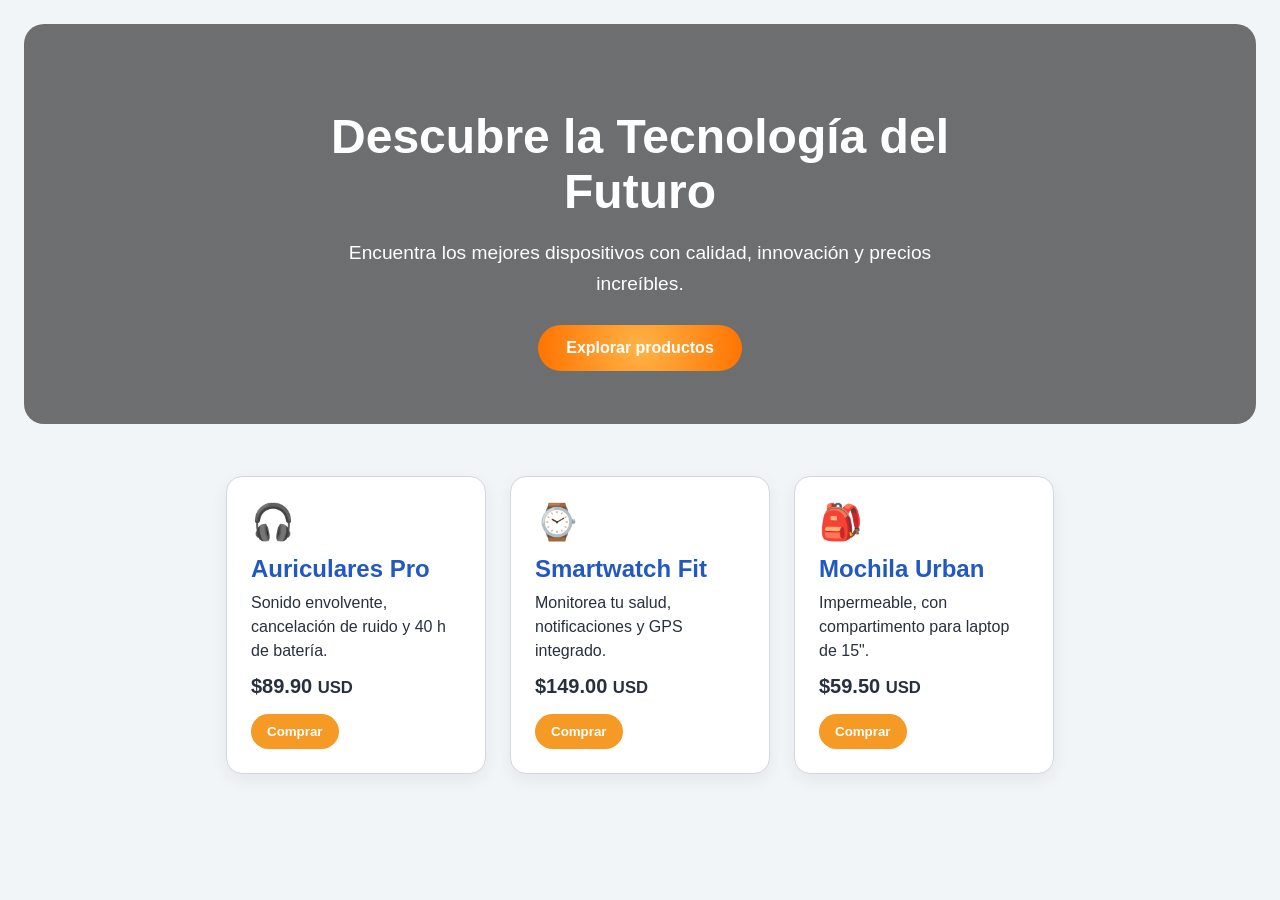
==== carpeta de trabajos/index.html @ 44f4cb5e "lñ" ====
<!DOCTYPE html>
<html lang="es">
<head>
    <meta charset="UTF-8" />
    <meta name="viewport" content="width=device-width, initial-scale=1.0" />
    <title>Tarjetas de Producto</title>
    <link rel="stylesheet" href="stile.css" />
</head>

<body>
<header class="hero">
    <div class="hero-content">
        <h1>Descubre la Tecnología del Futuro</h1>
        <p>
            Encuentra los mejores dispositivos con calidad, innovación y
            precios increíbles.
        </p>

        <a href="#" class="hero-btn">Explorar productos</a>
    </div>
</header>

    <div class="cards-container">

        <!-- ==========================================
        TARJETA 1 – Auriculares Inalámbricos
        ========================================== -->
        <div class="product-card highlight">
            <div class="card-image">🎧</div>
            <h2 class="product-name">Auriculares Pro</h2>
            <p class="product-desc">
                Sonido envolvente, cancelación de ruido y 40 h de batería.
            </p>
            <div class="product-price">
                $89.90 <small>USD</small>
            </div>
            <button class="btn-comprar">Comprar</button>
        </div>

        <!-- ==========================================
        TARJETA 2 – Reloj Inteligente
        ========================================== -->
        <div class="product-card highlight">
            <div class="card-image">⌚</div>
            <h2 class="product-name">Smartwatch Fit</h2>
            <p class="product-desc">
                Monitorea tu salud, notificaciones y GPS integrado.
            </p>
            <div class="product-price">
                $149.00 <small>USD</small>
            </div>
            <button class="btn-comprar">Comprar</button>
        </div>

        <!-- ==========================================
        TARJETA 3 – Mochila Urbana
        ========================================== -->
        <div class="product-card highlight">
            <div class="card-image">🎒</div>
            <h2 class="product-name">Mochila Urban</h2>
            <p class="product-desc">
                Impermeable, con compartimento para laptop de 15&quot;.
            </p>
            <div class="product-price">
                $59.50 <small>USD</small>
            </div>
            <button class="btn-comprar">Comprar</button>
        </div>

    </div>

</body>
</html>
---- carpeta de trabajos/stile.css ----
:root {
    --color-primario: hsl(220, 70%, 45%);
    --color-acento: hsl(34, 90%, 55%);
    --color-texto: hsl(220, 20%, 20%);
    --color-fondo: hsl(210, 25%, 96%);
    --color-borde: hsl(220, 20%, 85%);
}

*,
*::before,
*::after {
    box-sizing: border-box;
}

body {
    margin: 0;
    font-family: Arial, sans-serif;
    background: var(--color-fondo);
    color: var(--color-texto);
    padding: 24px;
}

.cards-container {
    display: flex;
    flex-wrap: wrap;
    justify-content: center;
    align-items: stretch;
}

.product-card {
    background: #ffffff;
    border: 1px solid var(--color-borde);
    border-radius: 16px;
    padding: 24px;
    margin: 12px;
    width: min(100%, 260px);
    box-shadow: 0 6px 18px rgba(0, 0, 0, 0.06);
}

.card-image {
    font-size: 2.2rem;
    margin-bottom: 12px;
}

.product-name {
    color: var(--color-primario);
    margin: 0 0 8px;
}

.product-desc {
    margin: 0 0 12px;
    line-height: 1.5;
}

.product-price {
    font-size: 1.25rem;
    font-weight: bold;
    margin-bottom: 16px;
}

.btn-comprar {
    background-color: var(--color-acento);
    color: #ffffff;
    border: none;
    border-radius: 999px;
    padding: 10px 16px;
    cursor: pointer;
    font-weight: 600;
}

.btn-comprar:hover {
    opacity: 0.92;
}

/* ===========================
   HERO
=========================== */

.hero{
    height: 400px;
    background:
        linear-gradient(rgba(0,0,0,.55), rgba(0,0,0,.55)),
        url("https://images.unsplash.com/photo-1518770660439-4636190af475?auto=format&fit=crop&w=1600&q=80");
    background-size: cover;
    background-position: center;
    border-radius: 20px;
    display:flex;
    justify-content:center;
    align-items:center;
    text-align:center;
    margin-bottom:40px;
    color:#fff;
}

.hero-content{
    max-width:700px;
    padding:20px;
}

.hero h1{
    font-size:3rem;
    margin-bottom:15px;
}

.hero p{
    font-size:1.2rem;
    margin-bottom:25px;
    line-height:1.6;
}

.hero-btn{
    display:inline-block;
    text-decoration:none;
    color:#fff;
    padding:14px 28px;
    border-radius:50px;
    font-weight:bold;
    background: radial-gradient(circle, #ffb347 0%, #ff7300 100%);
    transition:.3s;
}

.hero-btn:hover{
    transform:scale(1.08);
    box-shadow:0 8px 20px rgba(0,0,0,.3);
}
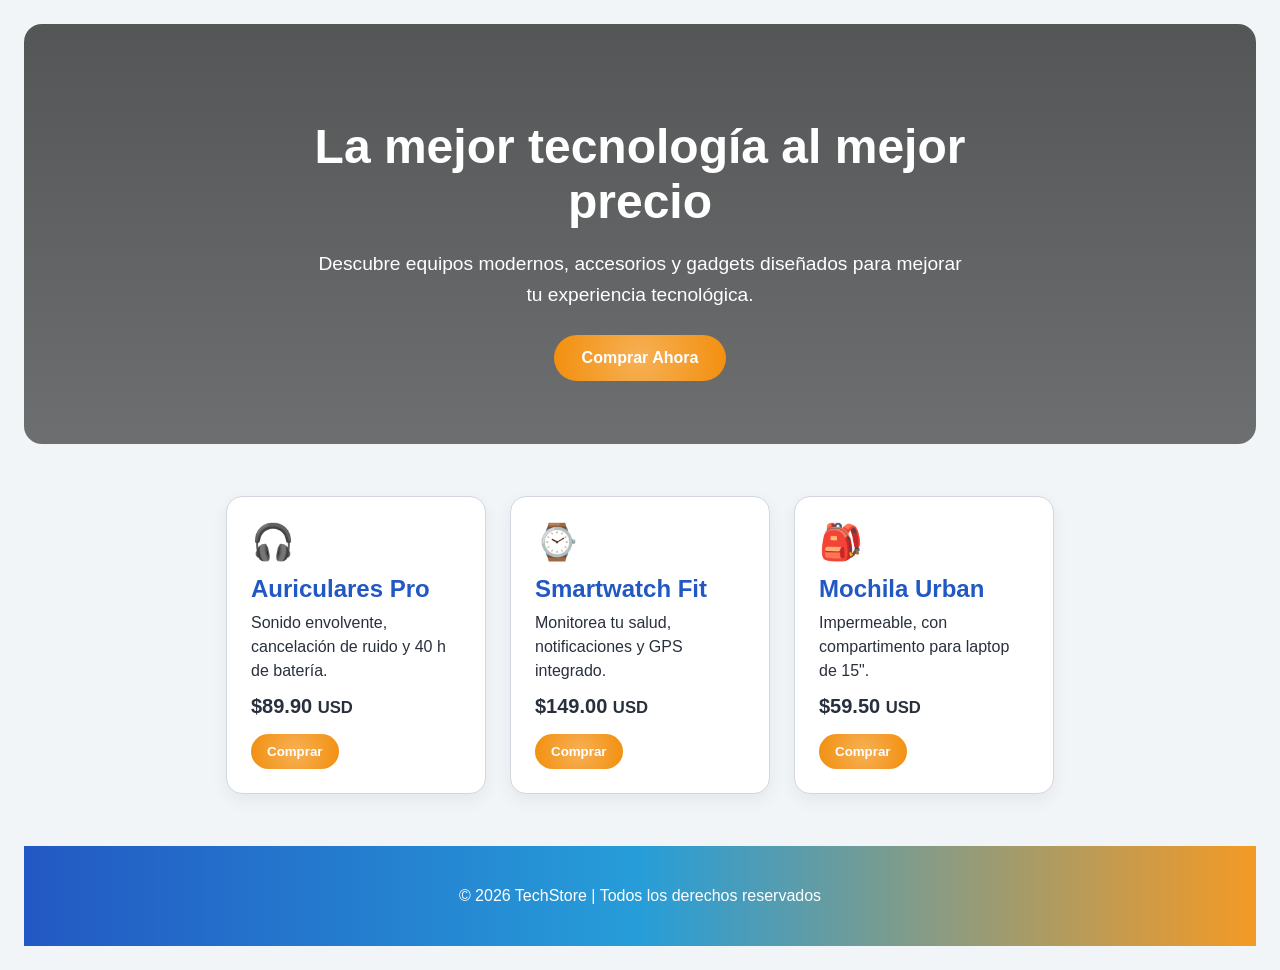
==== commit 04422a3c: "xfvsf adff" ====
--- a/carpeta de trabajos/index.html
+++ b/carpeta de trabajos/index.html
@@ -9,15 +9,22 @@
 
 <body>
 <header class="hero">
+
     <div class="hero-content">
-        <h1>Descubre la Tecnología del Futuro</h1>
+
+        <h1>La mejor tecnología al mejor precio</h1>
+
         <p>
-            Encuentra los mejores dispositivos con calidad, innovación y
-            precios increíbles.
+            Descubre equipos modernos, accesorios y gadgets diseñados para
+            mejorar tu experiencia tecnológica.
         </p>
 
-        <a href="#" class="hero-btn">Explorar productos</a>
+        <a href="#" class="hero-btn">
+            Comprar Ahora
+        </a>
+
     </div>
+
 </header>
 
     <div class="cards-container">
@@ -69,5 +76,13 @@
 
     </div>
 
+<footer>
+
+    <p>
+        © 2026 TechStore | Todos los derechos reservados
+    </p>
+
+</footer>
+
 </body>
 </html>
--- a/carpeta de trabajos/stile.css
+++ b/carpeta de trabajos/stile.css
@@ -123,3 +123,131 @@
     transform:scale(1.08);
     box-shadow:0 8px 20px rgba(0,0,0,.3);
 }
+
+/*==========================
+ HERO
+==========================*/
+
+.hero{
+
+    height:420px;
+
+    background-image:
+        linear-gradient(
+            rgba(0,0,0,.65),
+            rgba(0,0,0,.55)
+        ),
+        url("https://picsum.photos/1200/400");
+
+    background-size:cover;
+    background-position:center;
+
+    display:flex;
+    justify-content:center;
+    align-items:center;
+
+    text-align:center;
+
+    color:white;
+
+    border-radius:18px;
+
+    margin-bottom:40px;
+
+}
+
+.hero-content{
+
+    max-width:700px;
+    padding:20px;
+
+}
+
+.hero h1{
+
+    font-size:3rem;
+    margin-bottom:20px;
+
+}
+
+.hero p{
+
+    font-size:1.2rem;
+    line-height:1.6;
+    margin-bottom:25px;
+
+}
+
+/*==========================
+ BOTON HERO
+==========================*/
+
+.hero-btn{
+
+    text-decoration:none;
+
+    color:white;
+
+    padding:14px 28px;
+
+    border-radius:50px;
+
+    background:
+        radial-gradient(
+            circle,
+            hsl(34,90%,65%),
+            hsl(34,90%,50%)
+        );
+
+    font-weight:bold;
+
+    transition:.3s;
+
+}
+
+.hero-btn:hover{
+
+    transform:scale(1.05);
+
+}
+
+/*==========================
+ BOTON COMPRAR
+==========================*/
+
+.btn-comprar{
+
+    background:
+        radial-gradient(
+            circle,
+            hsl(34,90%,65%),
+            hsl(34,90%,50%)
+        );
+
+    color:white;
+
+}
+
+/*==========================
+ FOOTER
+==========================*/
+
+footer{
+
+    margin-top:40px;
+
+    padding:25px;
+
+    text-align:center;
+
+    color:white;
+
+    background:
+        linear-gradient(
+            90deg,
+            hsl(220,70%,45%),
+            hsl(200,70%,50%),
+            hsl(34,90%,55%)
+        );
+
+}
